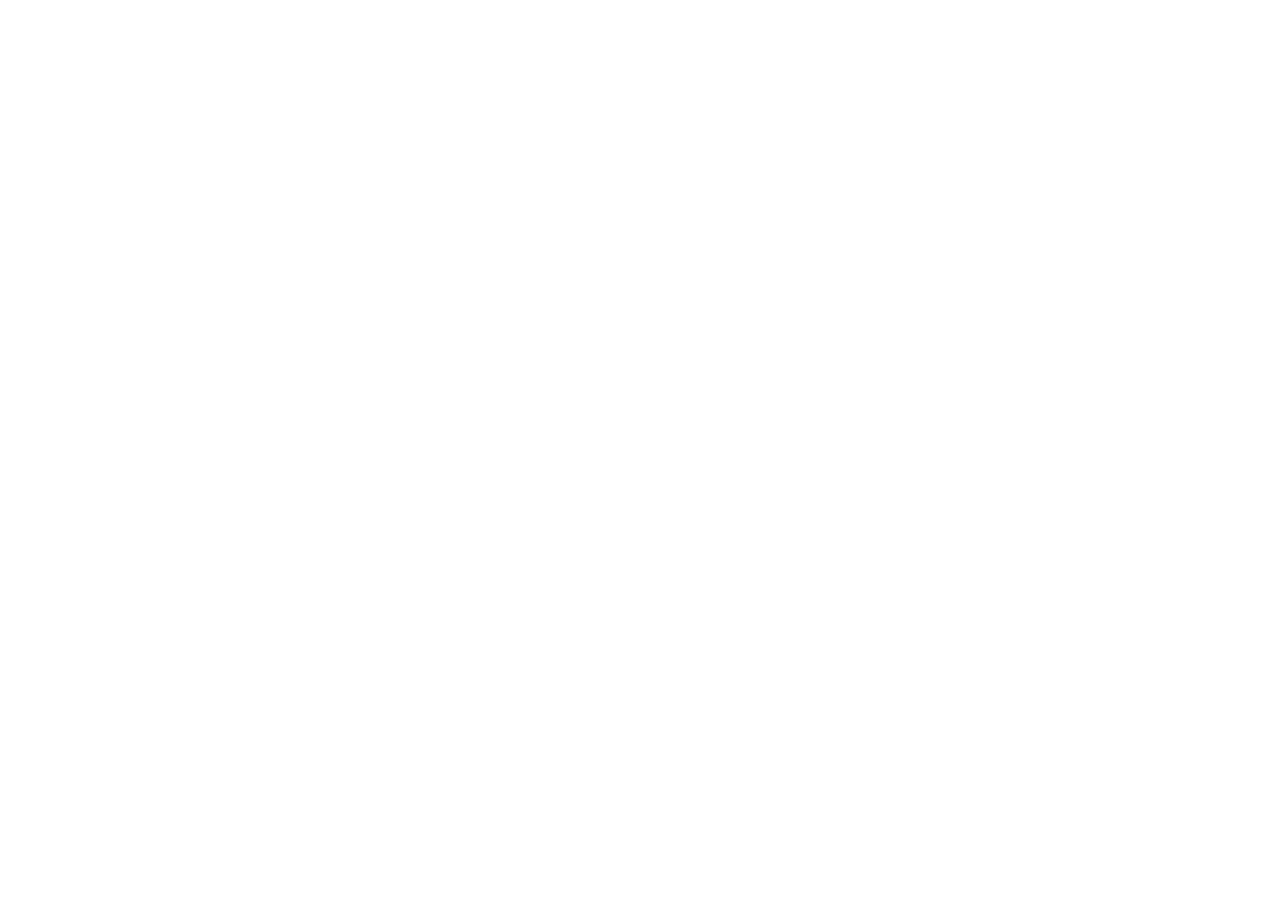
==== Bootstrap 2020 Starter Files/index.html @ 70a9661f "Website Starter Files" ====
<!DOCTYPE html>
<html lang="en">
<head>
	<meta charset="UTF-8">
	<meta name="viewport" content="width=device-width, initial-scale=1.0, viewport-fit=cover">
   <meta http-equiv="X-UA-Compatible" content="ie=edge">
	<title>HTML5 Website with Bootstrap | Responsive Website Design</title>
	<link rel="shortcut icon" href="img/favicon.ico">
	<!-- Bootstrap 4.5 CSS -->
	<link rel="stylesheet" href="css/bootstrap.min.css">
	<!-- Style CSS -->
	<link rel="stylesheet" href="css/style.css">
	<!-- Google Fonts -->
	<link href="https://fonts.googleapis.com/css?family=Montserrat:300,400,500,600,700&display=swap" rel="stylesheet">
</head>
<body>

	<!-- Top Bar -->

	<!-- End Top Bar -->


	<!-- Navigation -->

	<!-- End Navigation -->


	<!-- Image Carousel -->


		<!-- Carousel Content -->
	
		<!-- End Carousel Content -->


		<!-- Previous & Next Buttons -->

		<!-- End Previous & Next Buttons -->


	<!-- End Image Carousel -->


	<!-- Main Page Heading -->


	<!-- Three Column Section -->

	<!-- End Three Column Section -->


	<!-- Emoji Navbar First -->


	<!-- Start Fixed Background IMG -->

	<!-- End Fixed Background IMG -->
 
	
	<!-- Emoji Navbar Second -->


	<!-- Modal Popup -->

		
	<!-- Start Two Column Section -->

	<!-- End Two Column Section -->


	<!-- Start Jumbotron -->

	<!-- End Jumbotron -->


	<!-- Start Footer -->

	<!-- End Footer -->


	<!-- Start Socket -->

	<!-- End Socket -->



	<!-- Script Source Files -->

	<!-- jQuery -->
	<script src="js/jquery-3.5.1.min.js"></script>
	<!-- Bootstrap 4.5 JS -->
	<script src="js/bootstrap.min.js"></script>
	<!-- Popper JS -->
	<script src="js/popper.min.js"></script>
	<!-- Font Awesome -->
	<script src="js/all.min.js"></script>

	<!-- End Script Source Files -->
</body>
</html>
---- Bootstrap 2020 Starter Files/css/style.css ----
/*-- Body Reset --*/
body {
  overflow-x: hidden;
  font-family: 'Montserrat', sans-serif;
  color: #616971;
}

/*============= TOP BAR HEADER =============*/



/*============= NAVIGATION =============*/



/*============= CAROUSEL =============*/



/*---Change Carousel Transition Speed --*/


/*-- Carousel Content --*/



/*===== FIXED BACKGROUND IMG =====*/



/*-- Emoji Navbar --*/



/*============= FOOTER =============*/



/*============= SOCKET =============*/



/*============= MEDIA QUERIES =============*/

/* Devices under 1199px (xl) */
@media (max-width: 1199.98px) {

}
/* Devices under 768px (md) */
@media (max-width: 767.98px) {

}


/*============ BOOTSTRAP BREAK POINTS:

Extra small (xs) devices (portrait phones, less than 576px)
No media query since this is the default in Bootstrap

Small (sm) devices (landscape phones, 576px and up)
@media (min-width: 576px) { ... }

Medium (md) devices (tablets, 768px and up)
@media (min-width: 768px) { ... }

Large (lg) devices (desktops, 992px and up)
@media (min-width: 992px) { ... }

Extra (xl) large devices (large desktops, 1200px and up)
@media (min-width: 1200px) { ... }

=============*/

/*-- Bootstrap Mobile Gutter Fix --*/
.row, .container-fluid {
  margin-left: 0px !important;
  margin-right: 0px !important;
}

/*-- Fixed Background Image --*/
.fixed-background {
  position: relative;
  width: 100%;
  z-index: 1000!important;
}
.fixed-wrap {
  clip: rect(0, auto, auto, 0);
  position: absolute;
  top: 0;
  left: 0;
  width: 100%;
  height: 100%;
  z-index: -999 !important;
}
.fixed {
  z-index: -999!important;
  display: block;
  top: 0;
  left: 0;
  width: 100%;
  height: 100%;
  background-size: cover;
  background-position: center center;
  -webkit-transform: translateZ(0);
  transform: translateZ(0);
  will-change: transform;
}
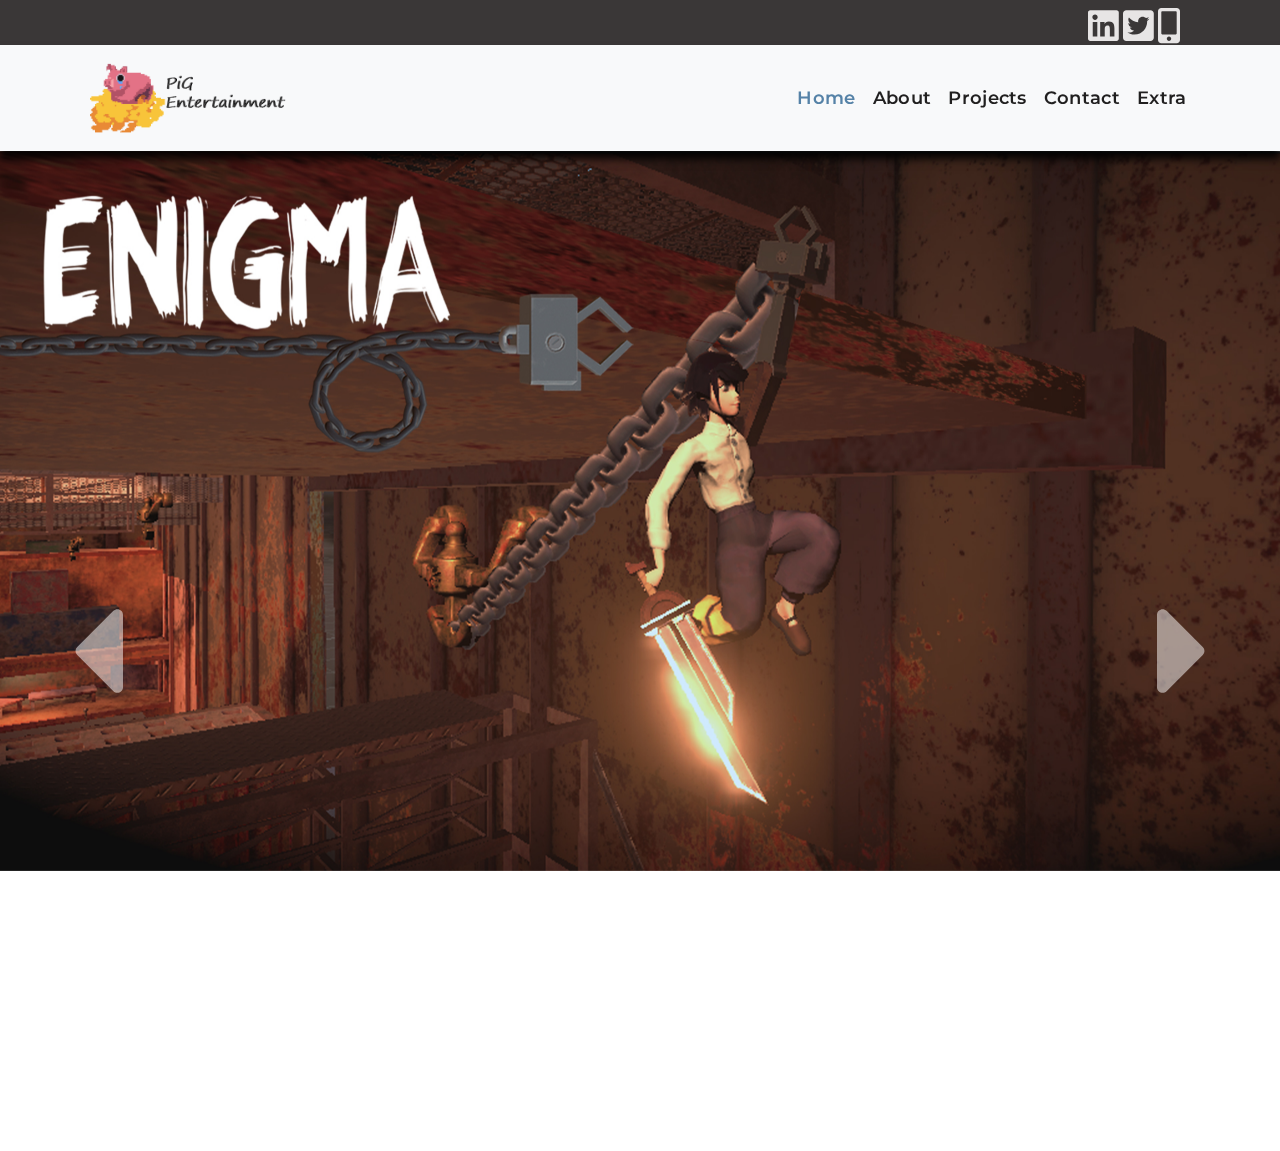
==== commit 384803f4: "Website Created" ====
--- a/Bootstrap 2020 Starter Files/index.html
+++ b/Bootstrap 2020 Starter Files/index.html
@@ -16,28 +16,88 @@
 <body>
 
 	<!-- Top Bar -->
+	<div class="top-bar">
+		<div class="container">
+			<div class="col-12 text-right">
+				<p>
+					<a href="https://www.linkedin.com/in/davideammano/"><i class="fab fa-linkedin fa-2x"></i></a>
+					<a href="https://twitter.com/BrokenPiG26"><i class="fab fa-twitter-square fa-2x"></i></a>
+					<a href="Contact Number 0481704656"><i class="fas fa-mobile-alt fa-2x"></i></a>				
+				</p>
+			</div>
+		</div>
+	</div>
 
 	<!-- End Top Bar -->
 
 
 	<!-- Navigation -->
+	<nav class="navbar bg-light navbar-light navbar-expand-lg">
+		<div class="container">
 
+			<a href="index.html" class="navbar-brand"><img src="img/Logo_v1.jpg" 
+				alt="Logo_v1" title="Logo_v1"></a>
+
+			<button class="navbar-toggler" type="button" data-toggle="collapse"
+					data-target="#navbarResponsive">
+					<span class="navbar-toggler-icon"></span>
+			</button>
+			
+			<div class="collapse navbar-collapse" id="navbarResponsive">
+					<ul class="navbar-nav ml-auto">
+						<li class="nav-item"><a href="index.html" class="nav-link active">Home</a></li>
+						<li class="nav-item"><a href="" class="nav-link">About</a></li>
+						<li class="nav-item"><a href="" class="nav-link">Projects</a></li>
+						<li class="nav-item"><a href="" class="nav-link">Contact</a></li>
+						<li class="nav-item"><a href="" class="nav-link">Extra</a></li>
+					</ul>
+			</div>
+		</div>
+	</nav>
 	<!-- End Navigation -->
 
 
 	<!-- Image Carousel -->
 
+		<div id="carousel" class="carousel slide" data-ride="carousel" 
+		data-interval="2500">
 
 		<!-- Carousel Content -->
-	
+			<div class="carousel-inner"> 
+
+				<div class="carousel-item active">
+					<img src="img/carousel/ENIGMA_Banner.jpg" alt="" class="w-100">
+				</div>
+			
+		
+				<div class="carousel-item">
+					<img src="img/carousel/FrenzyDarts_Banner.jpg" alt="" class="w-100">
+				</div>
+			
+
+				<div class="carousel-item">
+					<img src="img/carousel/FlySplat_Banner.jpg" alt="" class="w-100">
+				</div>
+			
+
+			</div>
+
 		<!-- End Carousel Content -->
 
 
 		<!-- Previous & Next Buttons -->
+		<a href="#carousel" class="carousel-control-prev" role="button" 
+			data-slide="prev">
+			<span class="fas fa-caret-left fa-9x"></span>
+		</a>
 
+		<a href="#carousel" class="carousel-control-next" role="button" 
+			data-slide="next">
+			<span class="fas fa-caret-right fa-9x"></span>
+		</a>
 		<!-- End Previous & Next Buttons -->
 
-
+		</div>
 	<!-- End Image Carousel -->
 
 
--- a/Bootstrap 2020 Starter Files/css/style.css
+++ b/Bootstrap 2020 Starter Files/css/style.css
@@ -7,13 +7,71 @@
 
 /*============= TOP BAR HEADER =============*/
 
+.top-bar
+{
+  background: #3a3737;
+  height: 2.8rem;
+  padding: .5rem 0;
+}
 
-
+.top-bar a
+{
+  color: rgb(231, 229, 229);
+  text-decoration: none;
+  font-size: 1.1rem;
+}
 /*============= NAVIGATION =============*/
 
+.navbar-brand img
+{
+  height: 5rem;
+}
 
+.navbar
+{
+  font-size: 1.15rem;
+  font-weight: 600;
+  letter-spacing: .02rem;
+  box-shadow: 0 .5rem .5rem rgba(0, 0, 0, 0.9);
+  z-index: 1;
+}
+
+.nav-item
+{
+  padding: .03rem;
+}
+
+.nav-link
+{
+  color: #201f1f!important;
+}
+
+.nav-link.active,
+.nav-link:hover
+{
+  color: #5582a7!important;
+}
 
 /*============= CAROUSEL =============*/
+
+.carousel
+{
+  position: relative;
+  height: 1000px;
+  box-shadow: 0 .1rem .1rem rgba(0, 0, 0, 0.9);
+}
+
+.carousel-inner
+{
+  max-height: 100rem!important;
+}
+
+.carousel-item-next,
+.carousel-item-prev,
+.carousel-item.active
+{
+  transition: transform 1.35s ease;
+}
 
 
 
